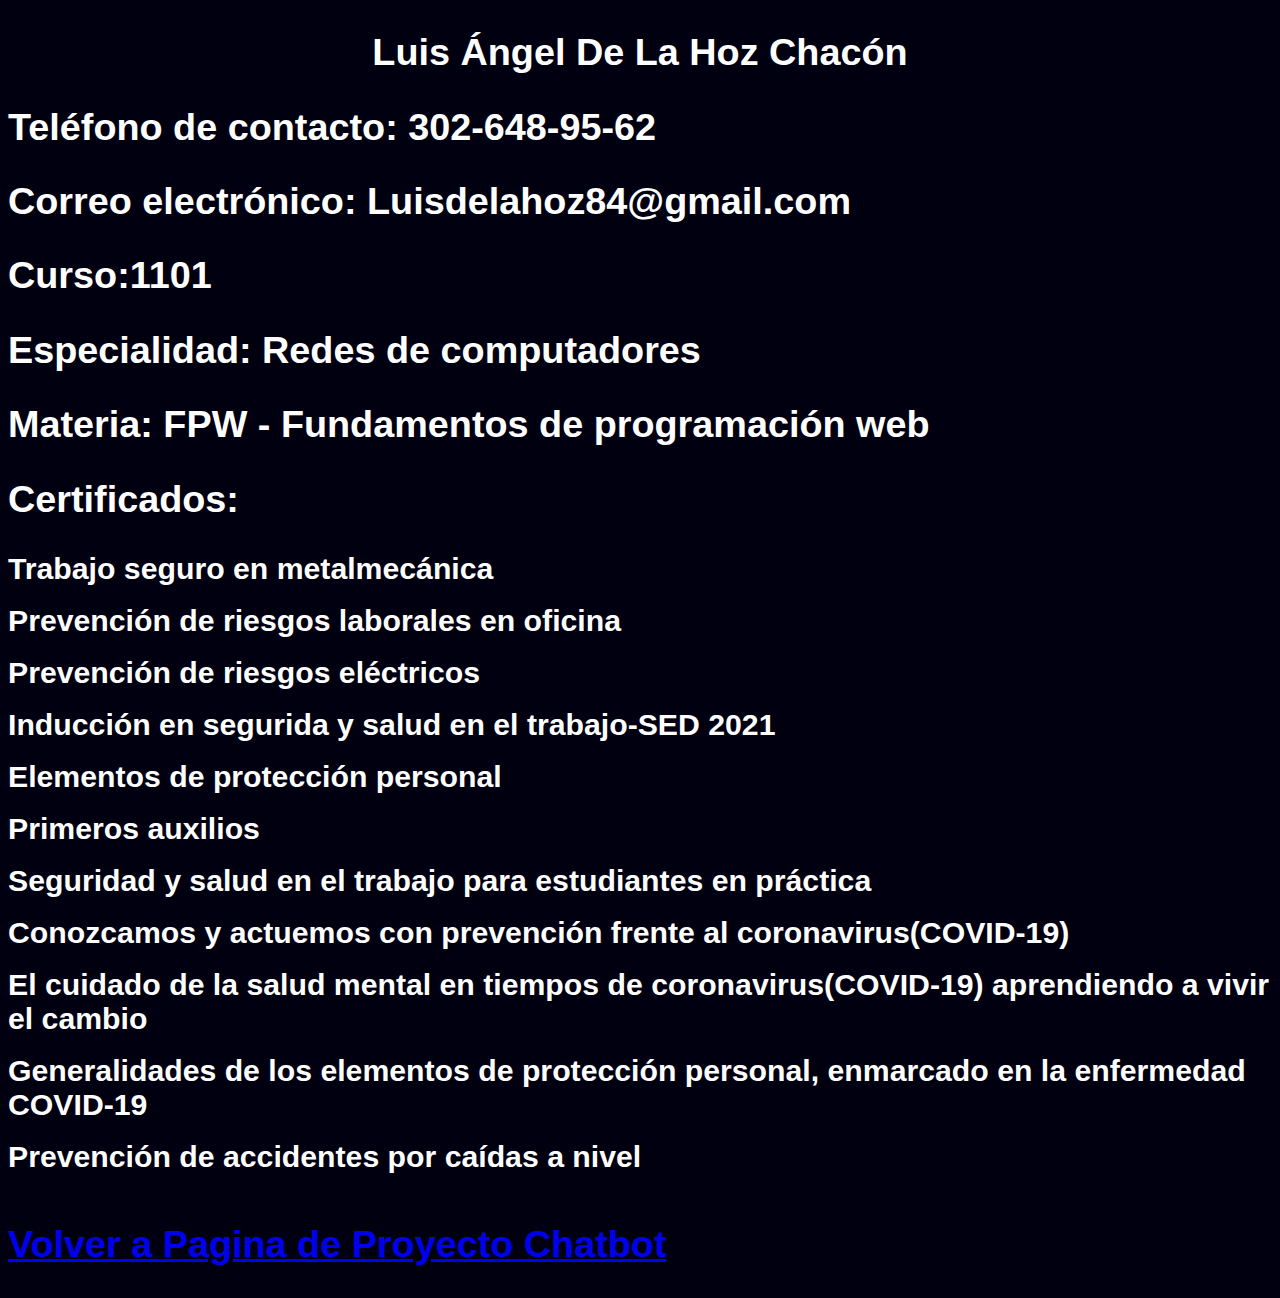
==== index2.html @ 7a9e7fd8 "Add files via upload" ====
﻿<!DOCTYPE html>
<html lang="es">

<head>
    
    <meta charset="UTF-16">
    <title>Pagina Medio Ambiental</title>
    <link href="style.css" rel="stylesheet">
    <meta name="viewport" content= "width=device-width, user-scalable=no">

</head>

<body>
<b>

<h2><center>Luis Ángel De La Hoz Chacón</center></h1>

<h2>Teléfono de contacto: 302-648-95-62</h2>

<h2>Correo electrónico: Luisdelahoz84@gmail.com</h2>

<h2>Curso:1101</h2>

<h2>Especialidad: Redes de computadores</h2>

<h2>Materia: FPW - Fundamentos de programación web</h2>

<div class="Certf">

<h2>Certificados:</h2>


<li>Trabajo seguro en metalmecánica</li>

<br>

<li>Prevención de riesgos laborales en oficina</li>

<br>

<li>Prevención de riesgos eléctricos</li>

<br>

<li>Inducción en segurida y salud en el trabajo-SED 2021</li>

<br>

<li>Elementos de protección personal</li>

<br>

<li>Primeros auxilios</li>

<br>

<li>Seguridad y salud en el trabajo para estudiantes en práctica</li>

<br>

<li>Conozcamos y actuemos con prevención frente al coronavirus(COVID-19)</li>

<br>

<li>El cuidado de la salud mental en tiempos de coronavirus(COVID-19) aprendiendo a vivir el cambio</li>

<br>

<li>Generalidades de los elementos de protección personal, enmarcado en la enfermedad COVID-19</li>

<br>

<li>Prevención de accidentes por caídas a nivel</li>

<br>

<a href="index.html"><h2>Volver a Pagina de Proyecto Chatbot</h2></a>

</div>




</b>


</body>

</html>
---- style.css ----
:root{

background-color:#001;
color:white;
font-family: sans-serif;
font-stretch: ultra-expanded;

}


li{

font-size:0.8cm;

}

h2{

font-size:1cm;

}
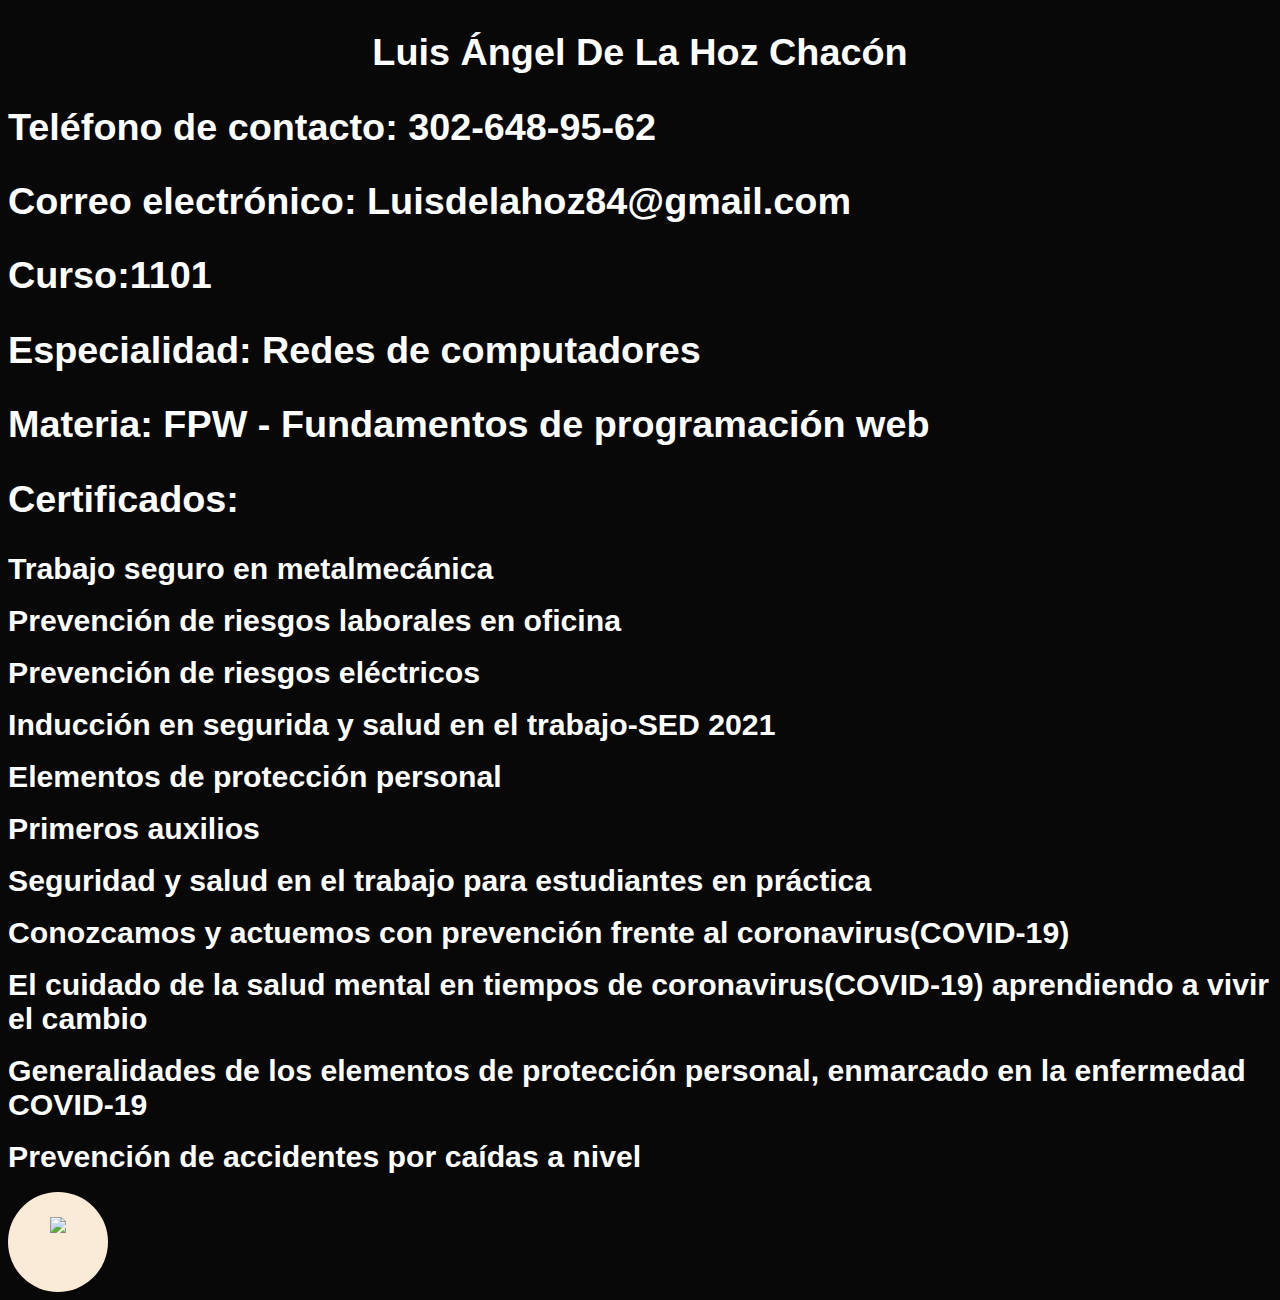
==== commit 3d17b45d: "Add files via upload" ====
--- a/index2.html
+++ b/index2.html
@@ -7,6 +7,7 @@
     <title>Pagina Medio Ambiental</title>
     <link href="style.css" rel="stylesheet">
     <meta name="viewport" content= "width=device-width, user-scalable=no">
+    <link rel="icon" type="image/png" href="https://cdn-icons-png.flaticon.com/512/124/124555.png"/>
 
 </head>
 
@@ -74,7 +75,11 @@
 
 <br>
 
-<a href="index.html"><h2>Volver a Pagina de Proyecto Chatbot</h2></a>
+<div class="btv">
+
+<a href="index.html"><cr-button><img src="https://raw.githubusercontent.com/Zerogm195/PCB195G/dc6cc208810b4f95ec09077a4857590a5f67d44d/home.png" class="textb"></img></cr-button></a>
+
+</div>
 
 </div>
 
--- a/style.css
+++ b/style.css
@@ -1,6 +1,6 @@
 :root{
 
-background-color:#001;
+background-color:#080808;
 color:white;
 font-family: sans-serif;
 font-stretch: ultra-expanded;
@@ -19,3 +19,23 @@
 font-size:1cm;
 
 }
+
+.btv{
+
+width: 100px;
+    height: 100px;
+    text-align: center;
+    background-color: antiquewhite;
+top:5%;
+border-radius:50%;
+
+}
+
+.textb {
+
+position: relative;
+text-align:center;
+top:25%;
+
+
+}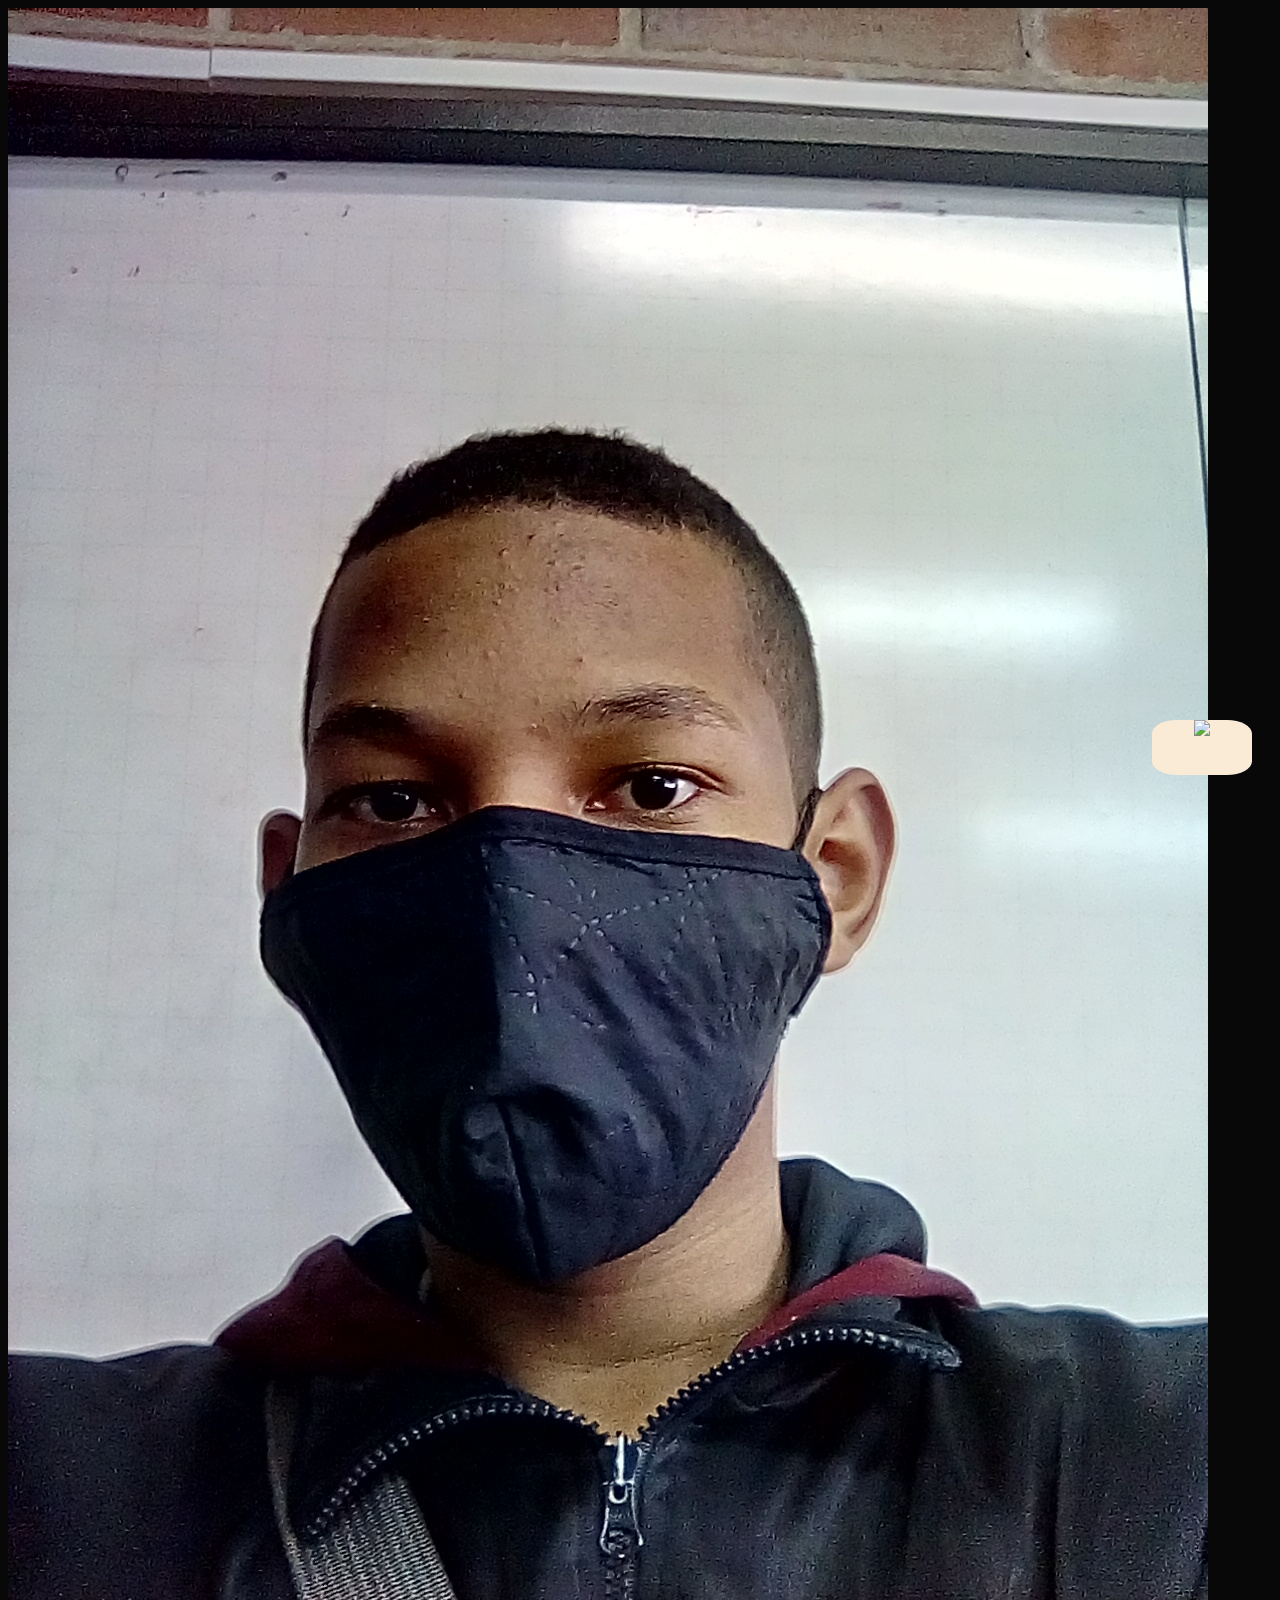
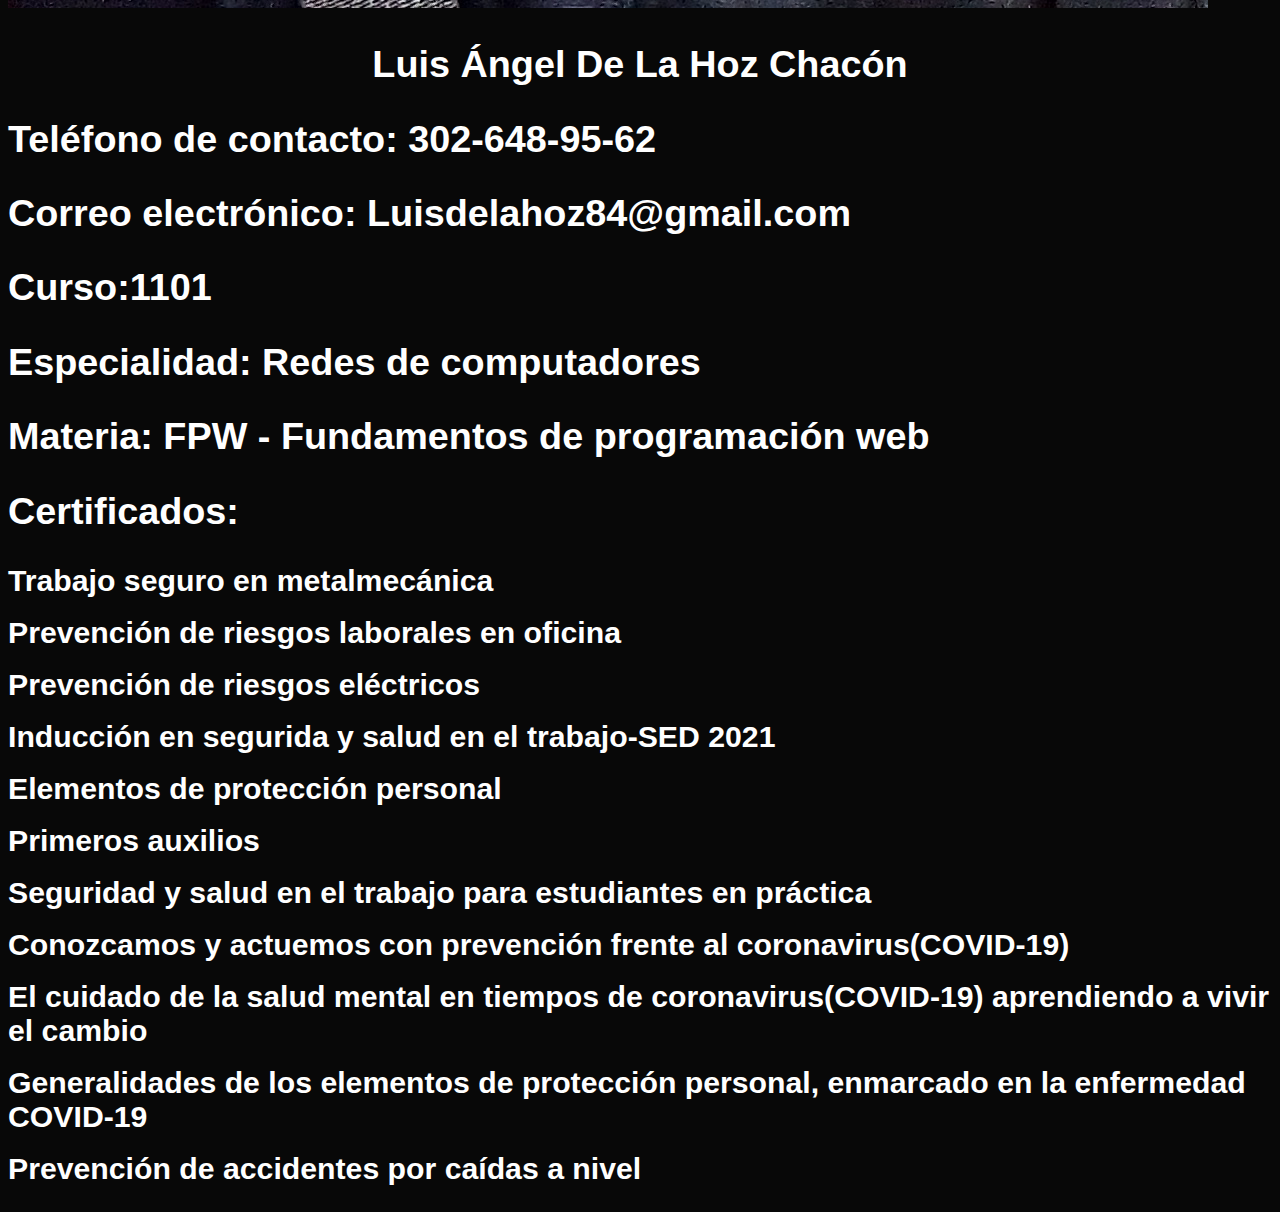
==== commit e2861216: "Update index2.html" ====
--- a/index2.html
+++ b/index2.html
@@ -14,6 +14,9 @@
 <body>
 <b>
 
+<img src="imghv.jpg" class="textb"></img>
+ 
+    
 <h2><center>Luis Ángel De La Hoz Chacón</center></h1>
 
 <h2>Teléfono de contacto: 302-648-95-62</h2>
@@ -77,7 +80,7 @@
 
 <div class="btv">
 
-<a href="index.html"><cr-button><img src="https://raw.githubusercontent.com/Zerogm195/PCB195G/dc6cc208810b4f95ec09077a4857590a5f67d44d/home.png" class="textb"></img></cr-button></a>
+<a href="https://8kxyf6.csb.app/index2.html"><cr-button><img src="https://raw.githubusercontent.com/Zerogm195/PCB195G/dc6cc208810b4f95ec09077a4857590a5f67d44d/home.png" class="textb"></img></cr-button></a>
 
 </div>
 
@@ -91,4 +94,4 @@
 
 </body>
 
-</html>+</html>
--- a/style.css
+++ b/style.css
@@ -22,20 +22,23 @@
 
 .btv{
 
-width: 100px;
-    height: 100px;
+    width: 100px;
+    height: 55px;
     text-align: center;
     background-color: antiquewhite;
-top:5%;
-border-radius:50%;
+    top: 80%;
+    border-radius: 25%;
+    position: fixed;
+    left: 90%;
+}
 
 }
 
 .textb {
 
-position: relative;
+position: fixed;
 text-align:center;
 top:25%;
 
 
-}+}
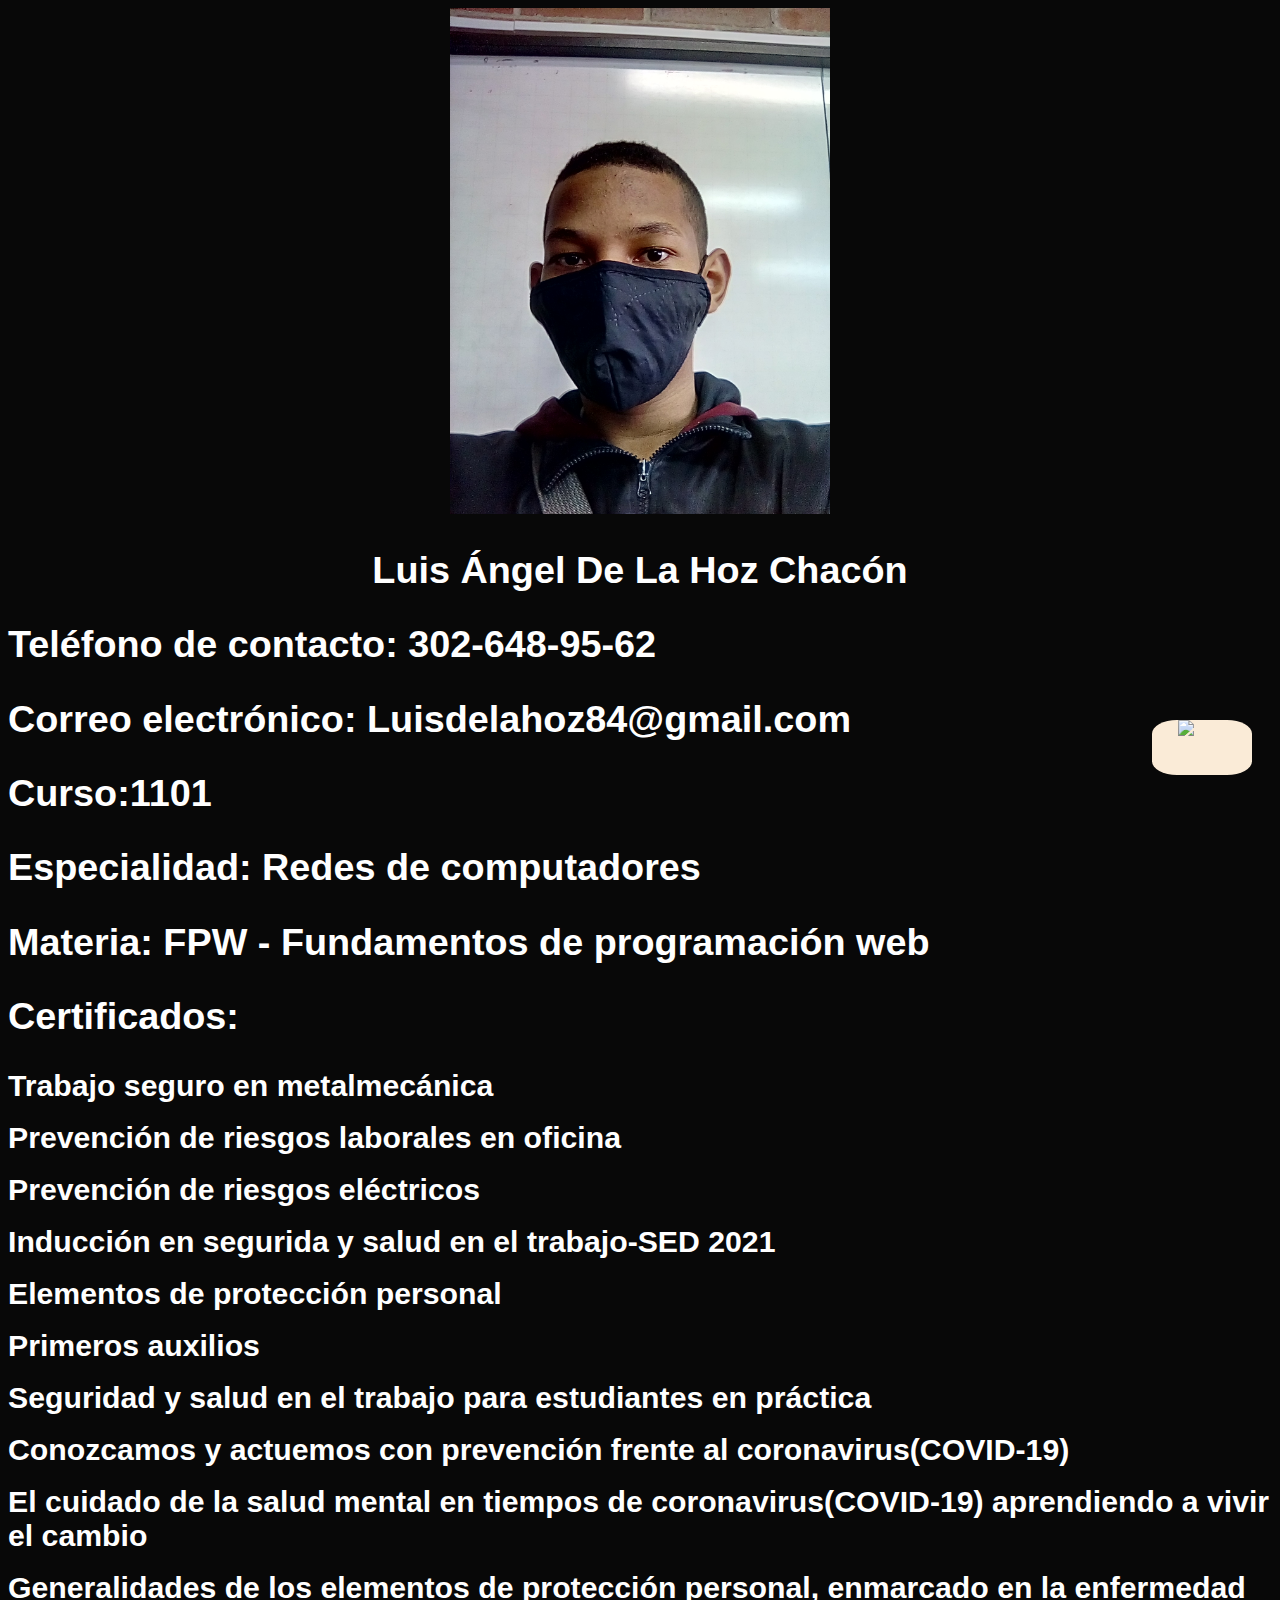
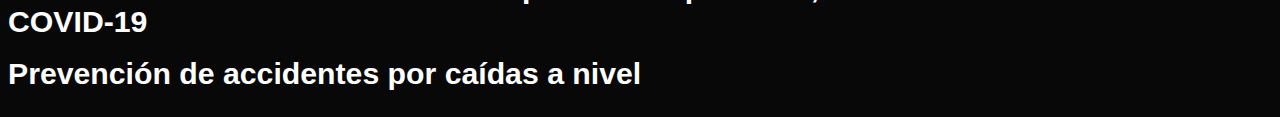
==== commit 87f561bb: "Update index2.html" ====
--- a/index2.html
+++ b/index2.html
@@ -14,7 +14,7 @@
 <body>
 <b>
 
-<img src="imghv.jpg" class="textb"></img>
+<img src="imghv.jpg" class="imghvasd" style="width: 30%; position: relative; text-align: center; left: 35%;"></img>
  
     
 <h2><center>Luis Ángel De La Hoz Chacón</center></h1>
--- a/style.css
+++ b/style.css
@@ -34,11 +34,16 @@
 
 }
 
+.imghvasd {
+    width: 12%;
+    height: 17%;
+}
+
 .textb {
 
-position: fixed;
-text-align:center;
-top:25%;
-
+    position: fixed;
+    text-align: center;
+    top: 80%;
+    left: 92%;
 
 }
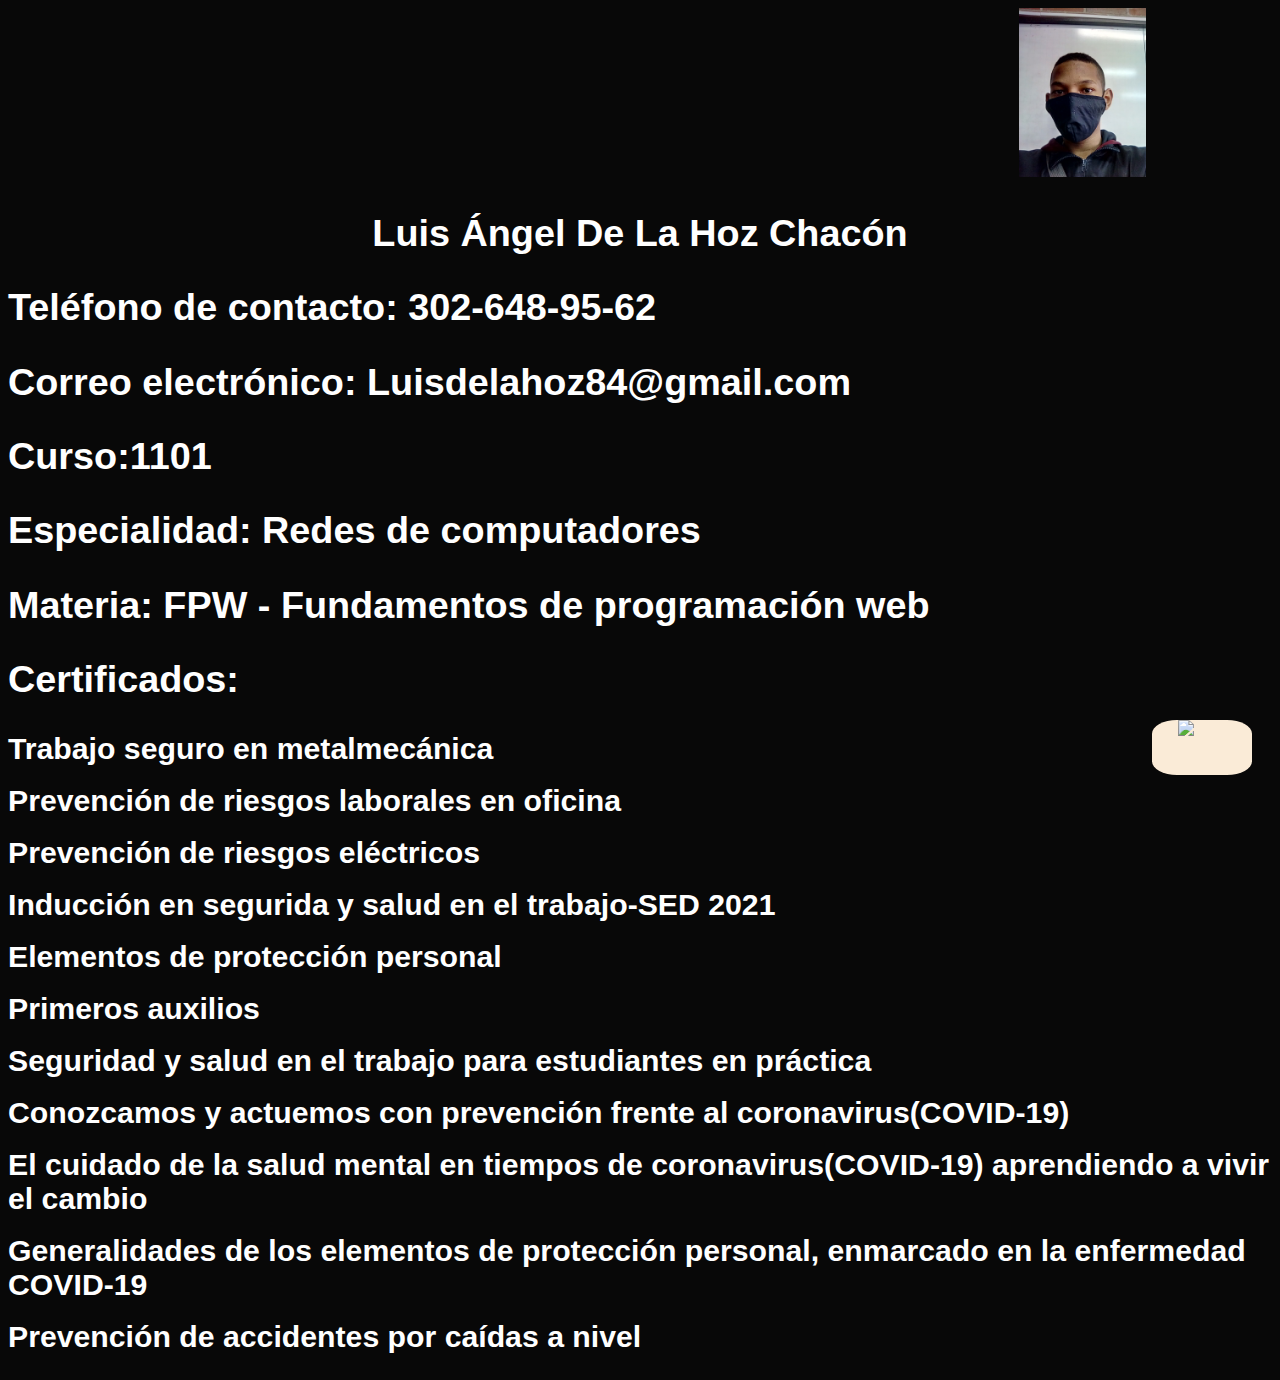
==== commit 819b5f39: "Update index2.html" ====
--- a/index2.html
+++ b/index2.html
@@ -14,7 +14,12 @@
 <body>
 <b>
 
-<img src="imghv.jpg" class="imghvasd" style="width: 30%; position: relative; text-align: center; left: 35%;"></img>
+<center><img src="imghv.jpg" class="imghvasd" style="
+    width: 10%;
+    height: 10%;
+    align-items: center;
+    text-align: center;
+    position: relative; text-align: center; left: 35%;"></img></center>
  
     
 <h2><center>Luis Ángel De La Hoz Chacón</center></h1>
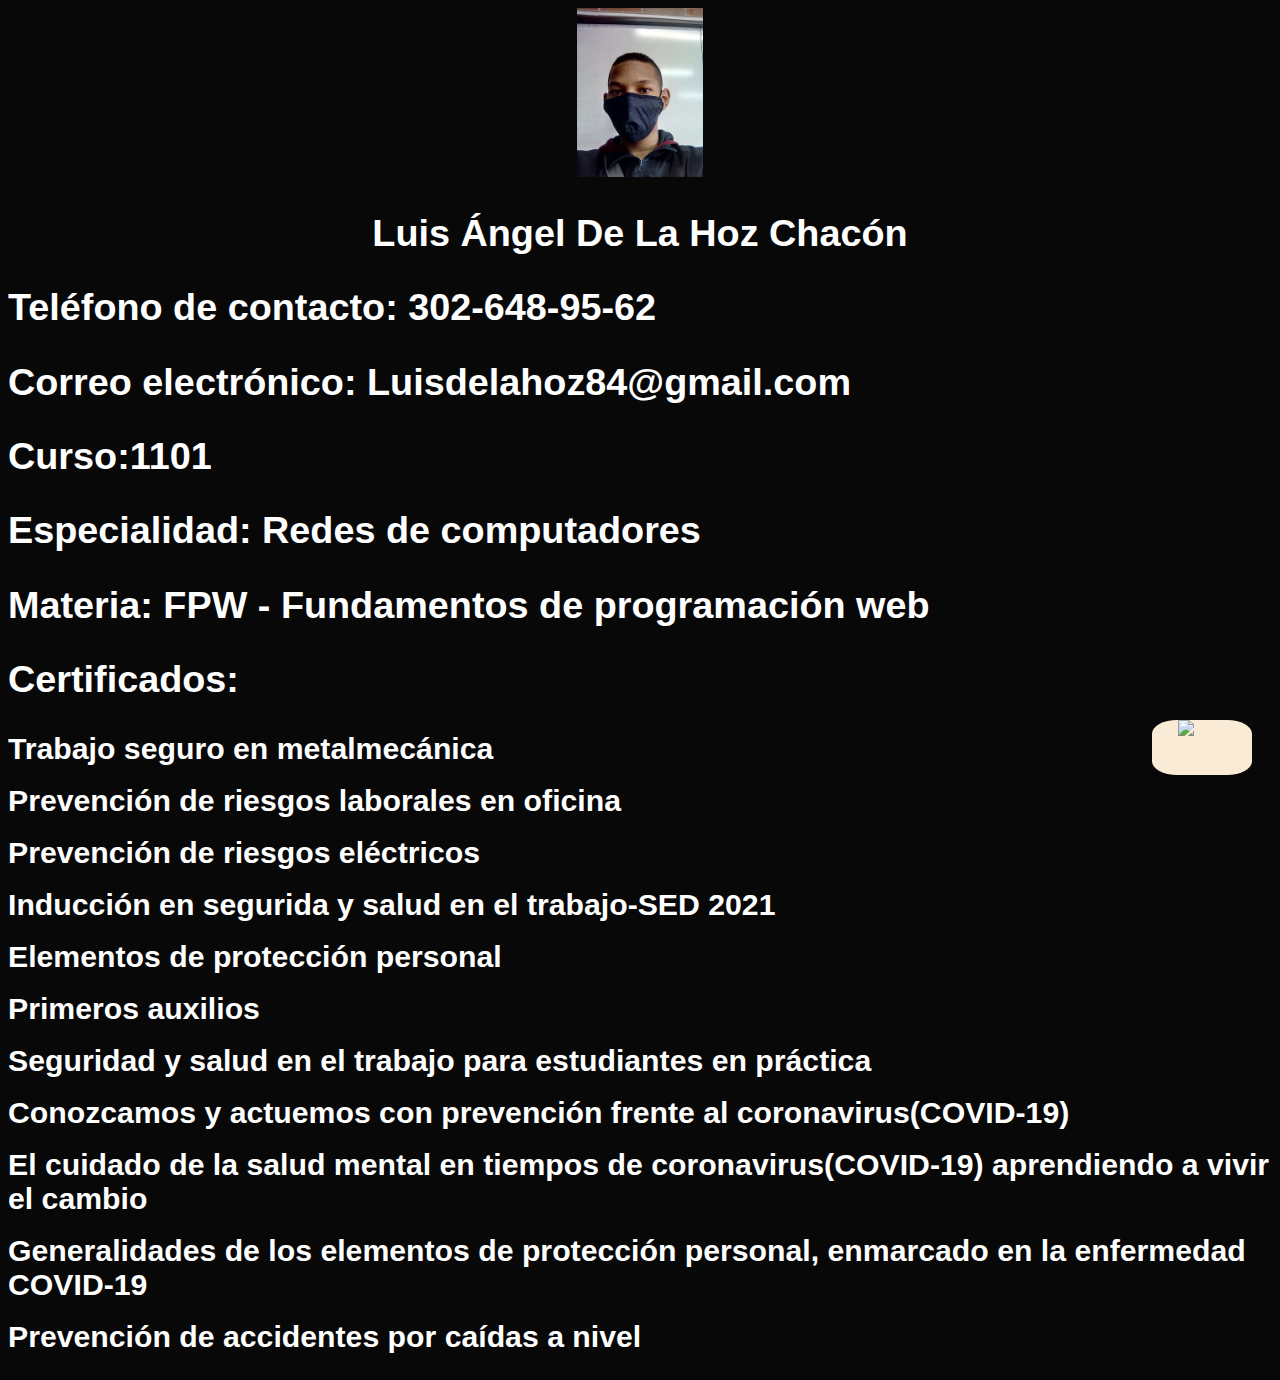
==== commit 3119d472: "Update index2.html" ====
--- a/index2.html
+++ b/index2.html
@@ -19,7 +19,7 @@
     height: 10%;
     align-items: center;
     text-align: center;
-    position: relative; text-align: center; left: 35%;"></img></center>
+    position: relative; text-align: center;"></img></center>
  
     
 <h2><center>Luis Ángel De La Hoz Chacón</center></h1>
